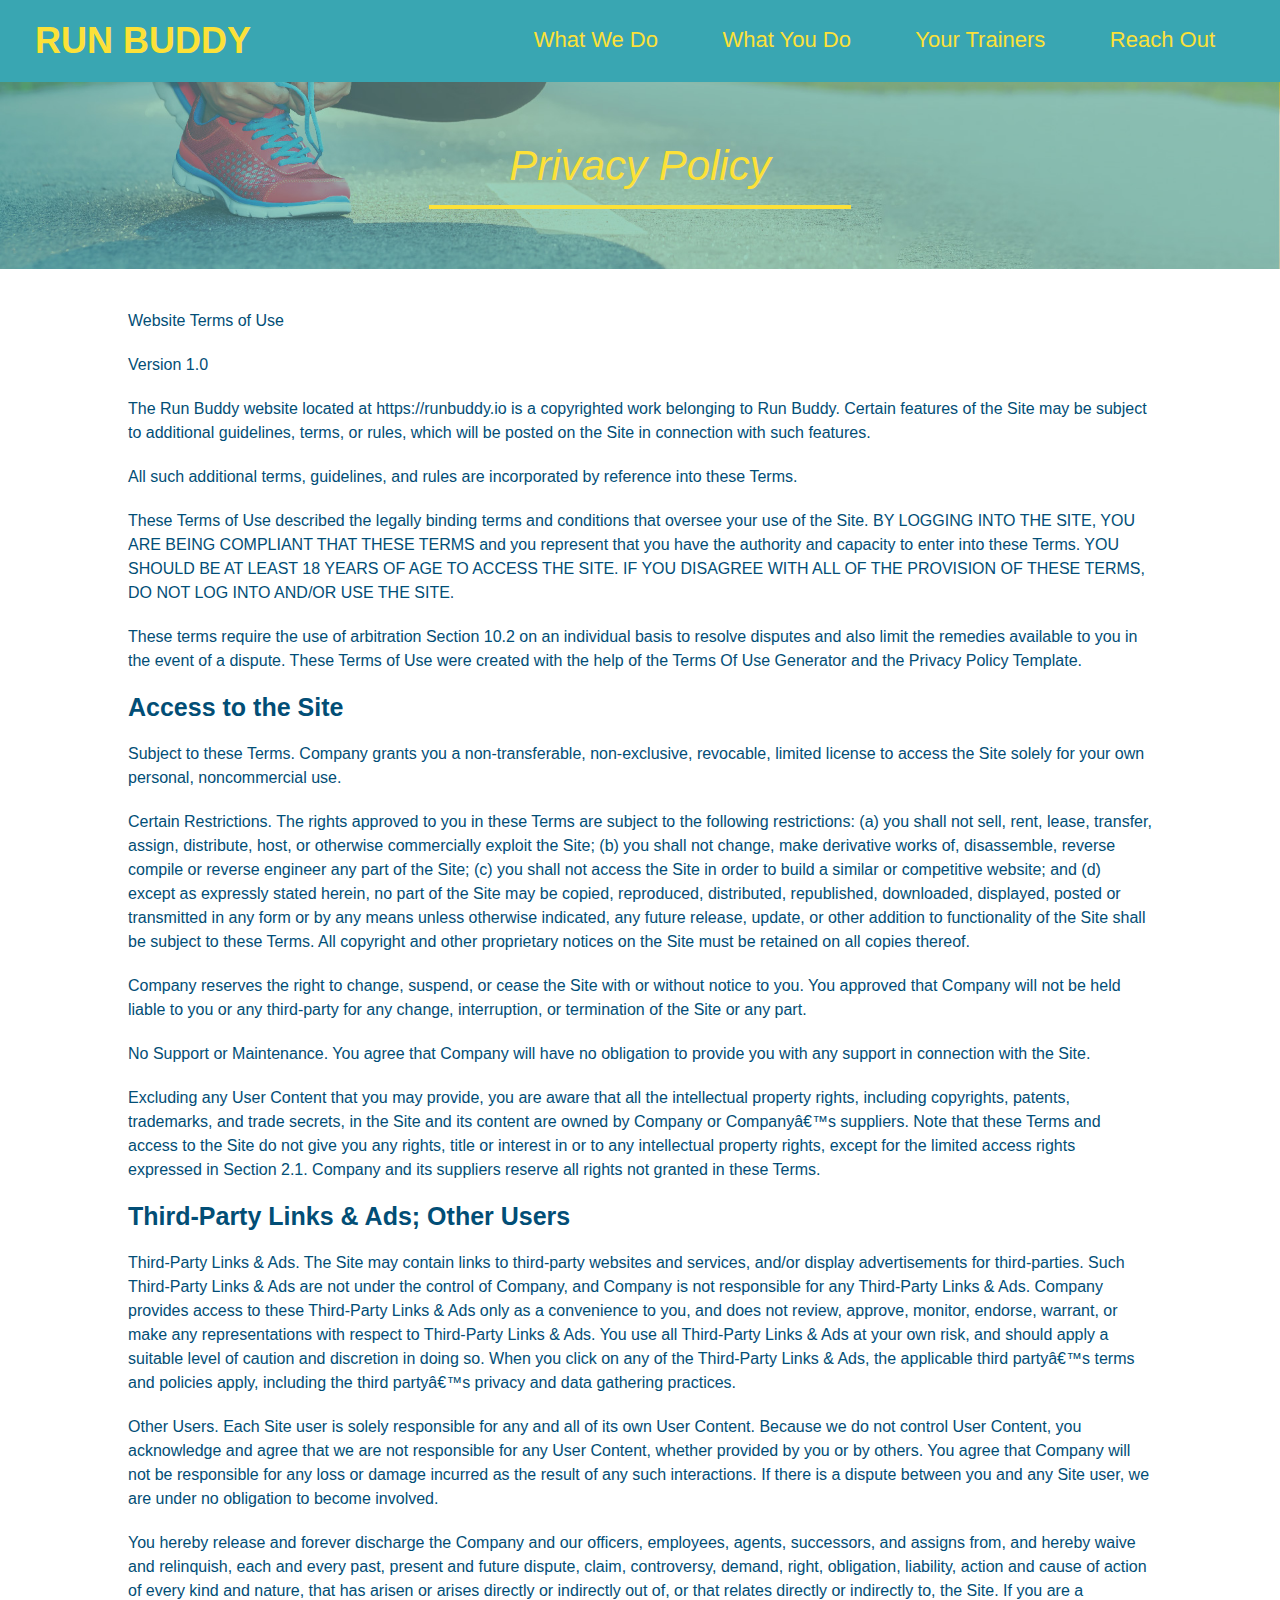
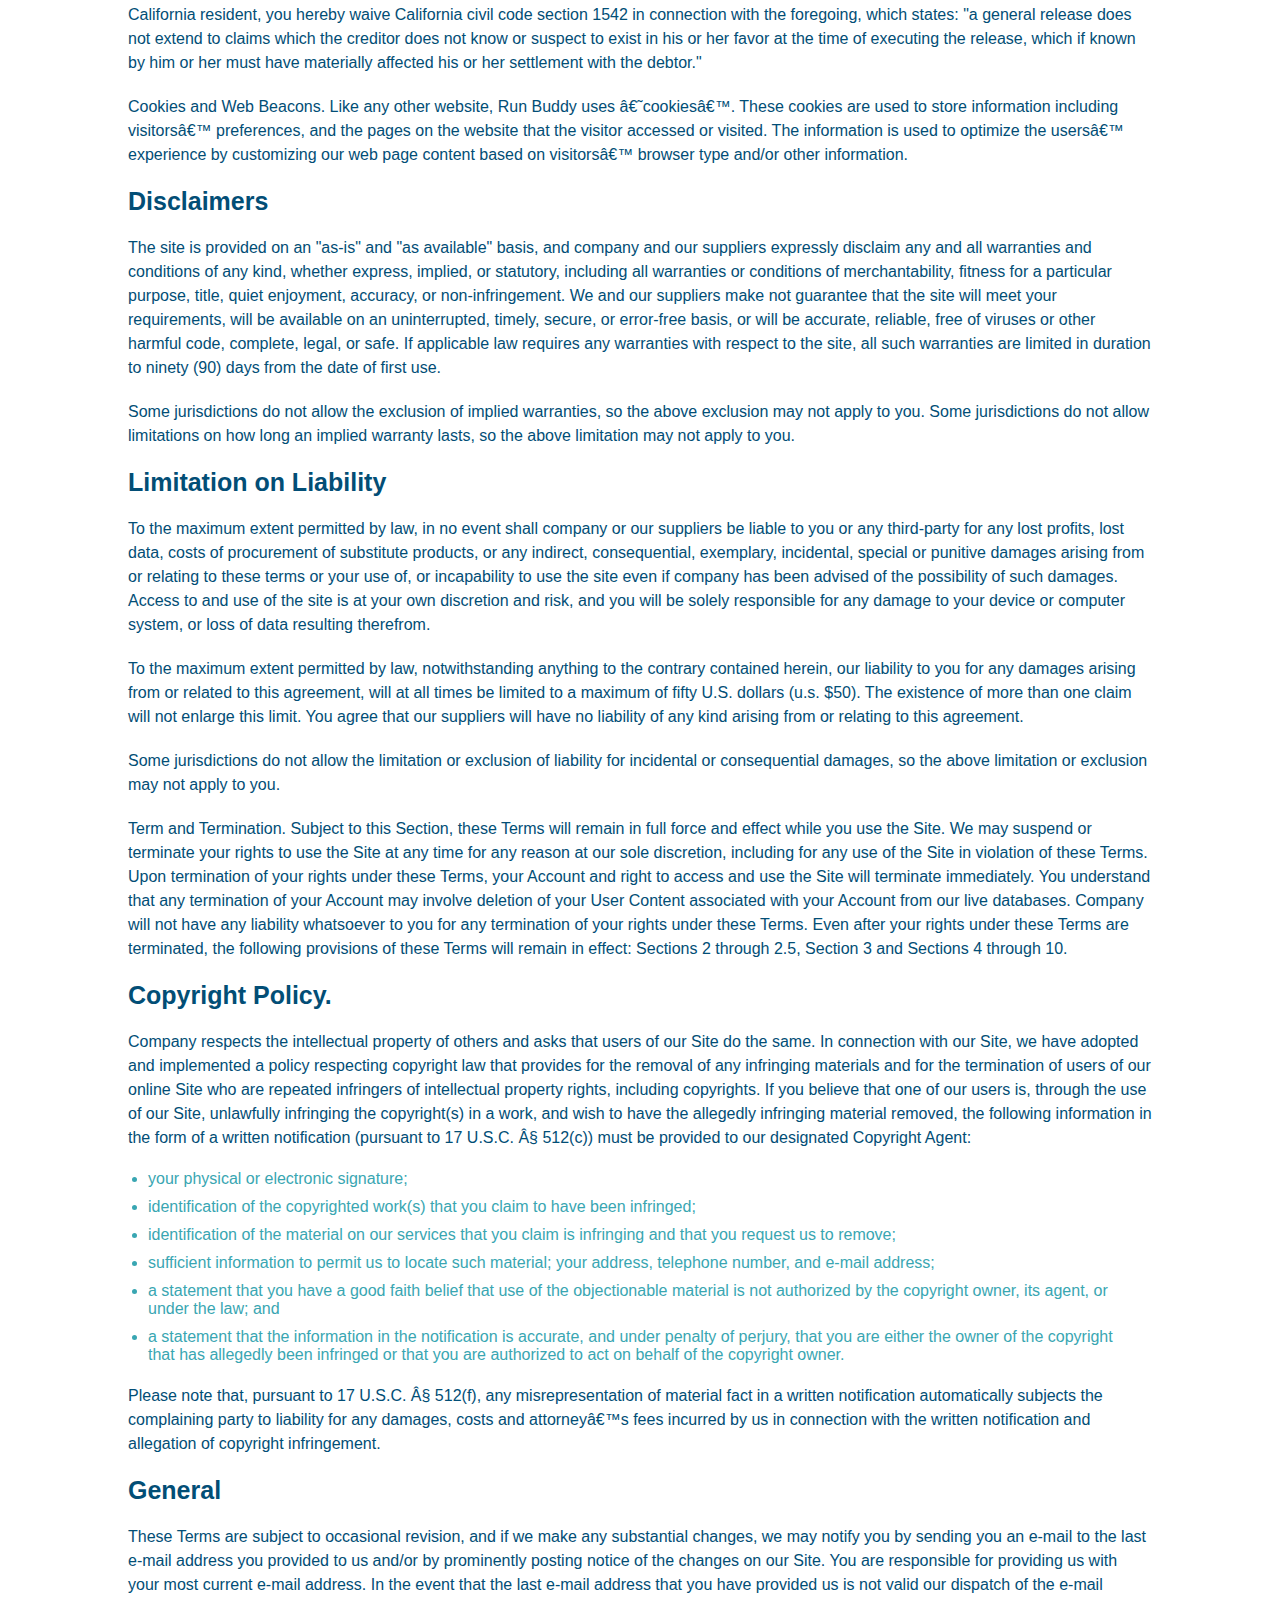
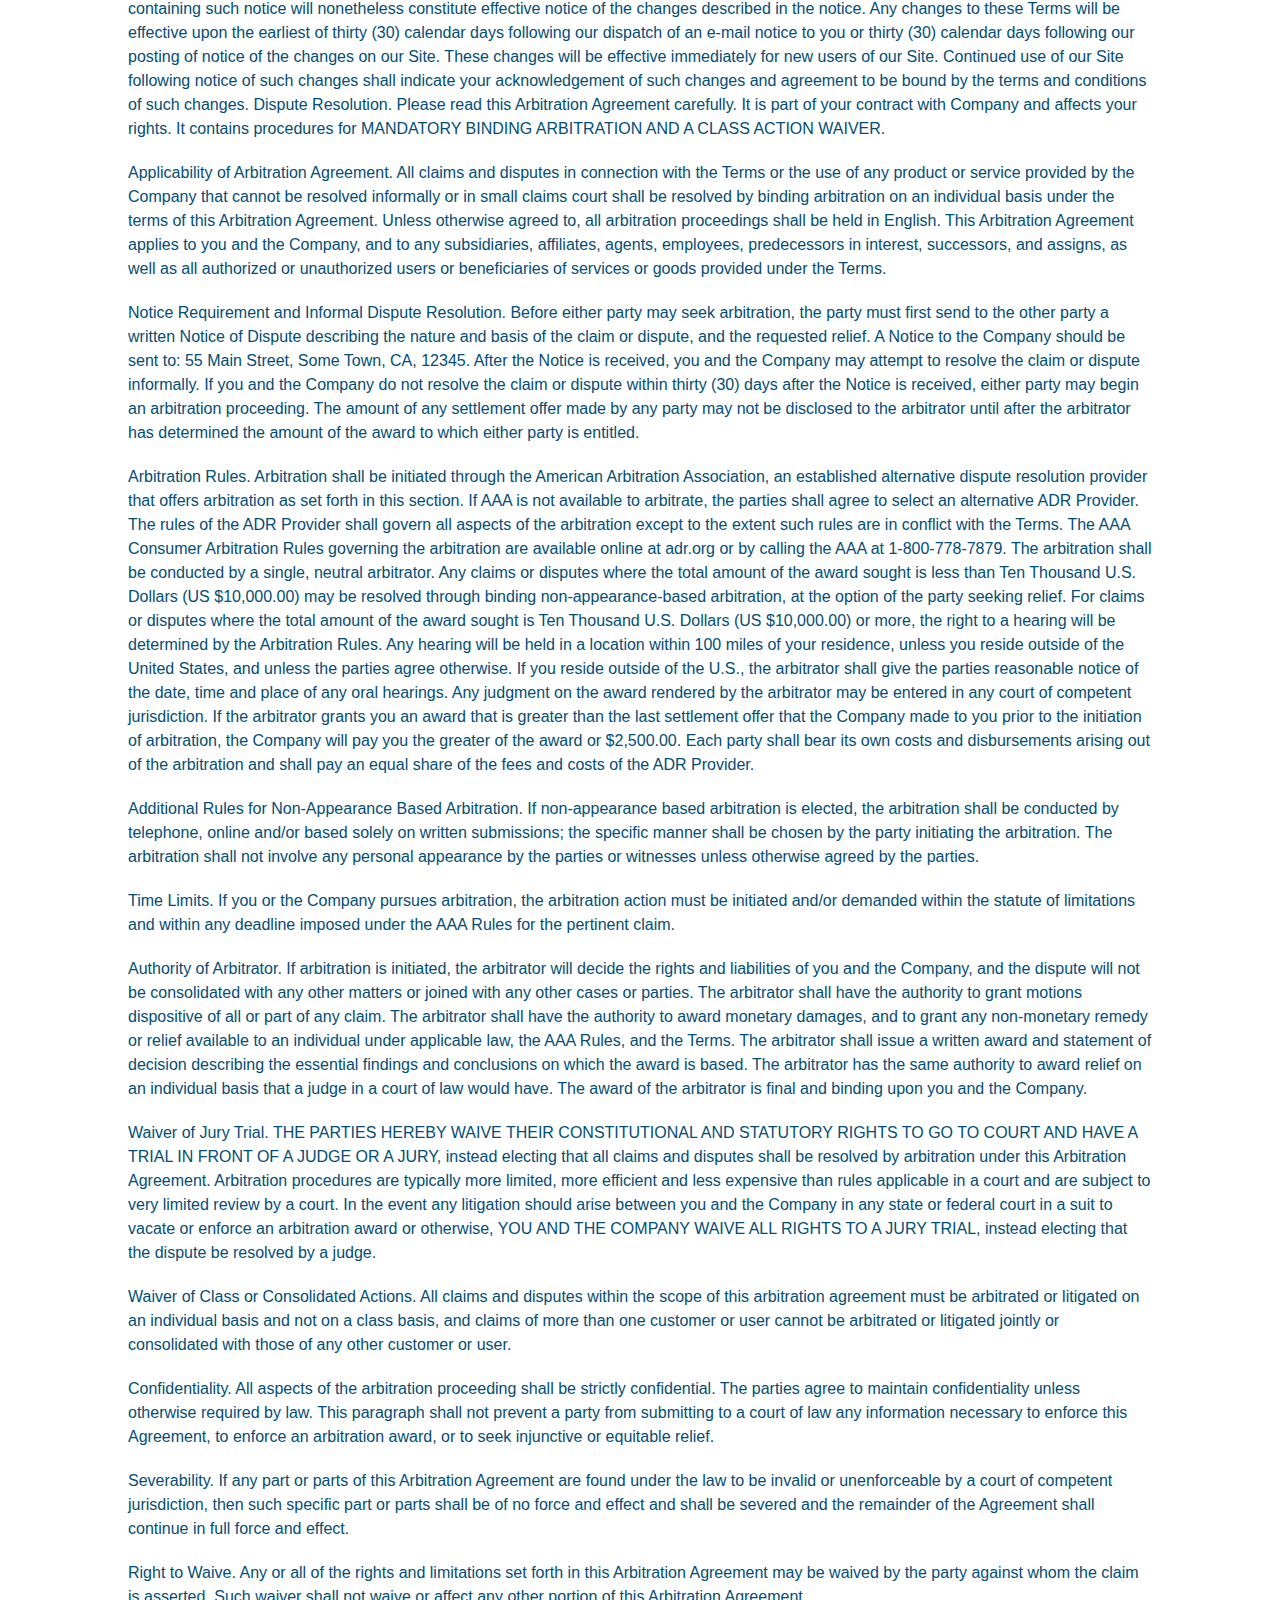
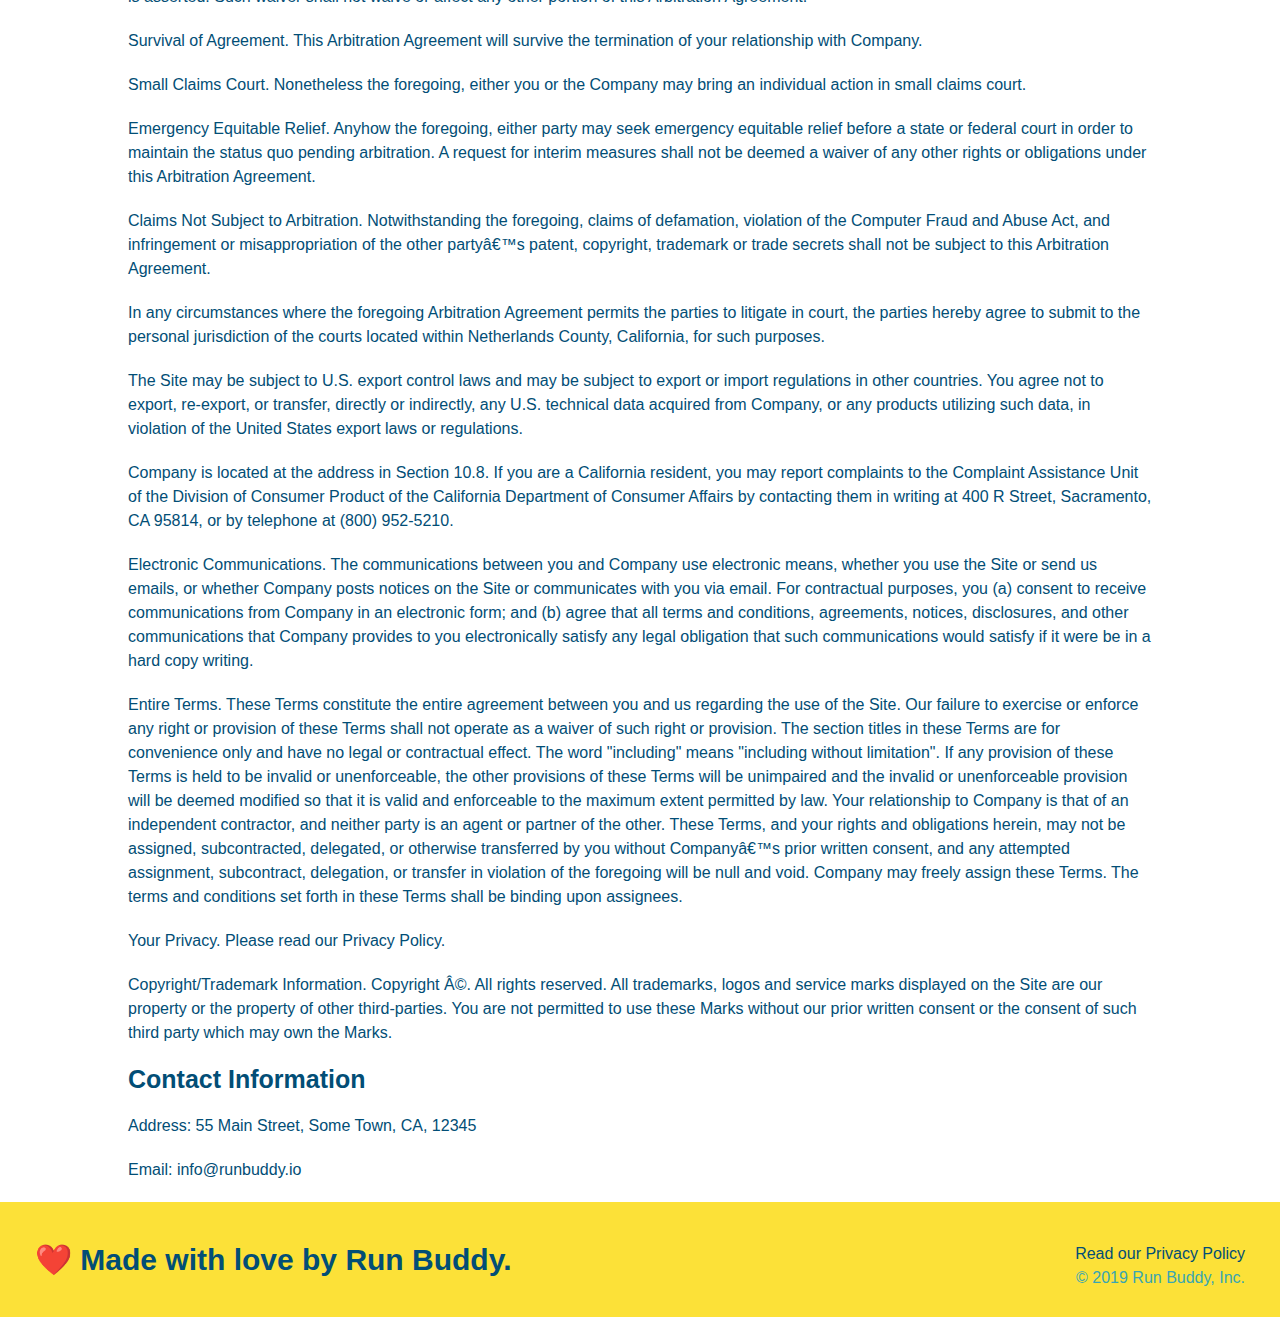
==== privacy-policy.html @ b39dfe7f "privacy policy" ====
<!DOCTYPE html>
<html lang="en">
    <head>
        <meta charset="UTF-8" />
        <title>Privacy Policy - Run Buddy</title>
        <link rel="stylesheet" href="./assets/css/style.css" />
        
        <link rel="stylesheet" href="./assets/css/secondary-styles.css" />
    </head>
    <body>
        <header>
            <h1>
                <a href="/">
                    RUN BUDDY
                </a>
            </h1>
            <nav>
                <!--Unordered list element-->
                <ul>
                    <!--List item element-->
                    <li>
                        <!-- Anchor element -->
                        <a href="./index.html#what-we-do">What We Do</a>
                    </li>
                    <li>
                        <a href="./index.html#what-you-do">What You Do</a>
                    </li>
                    <li>
                        <a href="./index.html#your-trainers">Your Trainers</a>
                    </li>
                    <li>
                        <a href="./index.html#reach-out">Reach Out</a>
                    </li>
                </ul>
            </nav>
        </header>
        
        <section class="hero">
            <h2 class="page-title">
                Privacy Policy
            </h2>
        </section>
        <article class="secondary-content">
            <p>
                Website Terms of Use
              </p>
        
              <p>
                Version 1.0
              </p>
        
              <p>
                The Run Buddy website located at https://runbuddy.io is a copyrighted work belonging to Run Buddy. Certain
                features of the Site may be subject to additional guidelines, terms, or rules, which will be posted on the Site
                in connection with such features.
              </p>
        
              <p>
                All such additional terms, guidelines, and rules are incorporated by reference into these Terms.
              </p>
        
              <p>
                These Terms of Use described the legally binding terms and conditions that oversee your use of the Site. BY
                LOGGING INTO THE SITE, YOU ARE BEING COMPLIANT THAT THESE TERMS and you represent that you have the authority
                and capacity to enter into these Terms. YOU SHOULD BE AT LEAST 18 YEARS OF AGE TO ACCESS THE SITE. IF YOU
                DISAGREE WITH ALL OF THE PROVISION OF THESE TERMS, DO NOT LOG INTO AND/OR USE THE SITE.
              </p>
        
              <p>
                These terms require the use of arbitration Section 10.2 on an individual basis to resolve disputes and also
                limit the remedies available to you in the event of a dispute. These Terms of Use were created with the help of
                the Terms Of Use Generator and the Privacy Policy Template.
              </p>
        
              <h3>
                Access to the Site
              </h3>
        
              <p>
                Subject to these Terms. Company grants you a non-transferable, non-exclusive, revocable, limited license to
                access the Site solely for your own personal, noncommercial use.
              </p>
        
              <p>
                Certain Restrictions. The rights approved to you in these Terms are subject to the following restrictions: (a)
                you shall not sell, rent, lease, transfer, assign, distribute, host, or otherwise commercially exploit the Site;
                (b) you shall not change, make derivative works of, disassemble, reverse compile or reverse engineer any part of
                the Site; (c) you shall not access the Site in order to build a similar or competitive website; and (d) except
                as expressly stated herein, no part of the Site may be copied, reproduced, distributed, republished, downloaded,
                displayed, posted or transmitted in any form or by any means unless otherwise indicated, any future release,
                update, or other addition to functionality of the Site shall be subject to these Terms. All copyright and other
                proprietary notices on the Site must be retained on all copies thereof.
              </p>
        
              <p>
                Company reserves the right to change, suspend, or cease the Site with or without notice to you. You approved
                that Company will not be held liable to you or any third-party for any change, interruption, or termination of
                the Site or any part.
              </p>
        
              <p>
                No Support or Maintenance. You agree that Company will have no obligation to provide you with any support in
                connection with the Site.
              </p>
        
              <p>
                Excluding any User Content that you may provide, you are aware that all the intellectual property rights,
                including copyrights, patents, trademarks, and trade secrets, in the Site and its content are owned by Company
                or Companyâ€™s suppliers. Note that these Terms and access to the Site do not give you any rights, title or
                interest in or to any intellectual property rights, except for the limited access rights expressed in Section
                2.1. Company and its suppliers reserve all rights not granted in these Terms.
              </p>
        
              <h3>
                Third-Party Links & Ads; Other Users
              </h3>
        
              <p>
                Third-Party Links & Ads. The Site may contain links to third-party websites and services, and/or display
                advertisements for third-parties. Such Third-Party Links & Ads are not under the control of Company, and Company
                is not responsible for any Third-Party Links & Ads. Company provides access to these Third-Party Links & Ads
                only as a convenience to you, and does not review, approve, monitor, endorse, warrant, or make any
                representations with respect to Third-Party Links & Ads. You use all Third-Party Links & Ads at your own risk,
                and should apply a suitable level of caution and discretion in doing so. When you click on any of the
                Third-Party Links & Ads, the applicable third partyâ€™s terms and policies apply, including the third partyâ€™s
                privacy and data gathering practices.
              </p>
        
              <p>
                Other Users. Each Site user is solely responsible for any and all of its own User Content. Because we do not
                control User Content, you acknowledge and agree that we are not responsible for any User Content, whether
                provided by you or by others. You agree that Company will not be responsible for any loss or damage incurred as
                the result of any such interactions. If there is a dispute between you and any Site user, we are under no
                obligation to become involved.
              </p>
        
              <p>
                You hereby release and forever discharge the Company and our officers, employees, agents, successors, and
                assigns from, and hereby waive and relinquish, each and every past, present and future dispute, claim,
                controversy, demand, right, obligation, liability, action and cause of action of every kind and nature, that has
                arisen or arises directly or indirectly out of, or that relates directly or indirectly to, the Site. If you are
                a California resident, you hereby waive California civil code section 1542 in connection with the foregoing,
                which states: "a general release does not extend to claims which the creditor does not know or suspect to exist
                in his or her favor at the time of executing the release, which if known by him or her must have materially
                affected his or her settlement with the debtor."
              </p>
        
              <p>
                Cookies and Web Beacons. Like any other website, Run Buddy uses â€˜cookiesâ€™. These cookies are used to store
                information including visitorsâ€™ preferences, and the pages on the website that the visitor accessed or visited.
                The information is used to optimize the usersâ€™ experience by customizing our web page content based on visitorsâ€™
                browser type and/or other information.
              </p>
        
              <h3>
                Disclaimers
              </h3>
        
              <p>
                The site is provided on an "as-is" and "as available" basis, and company and our suppliers expressly disclaim
                any and all warranties and conditions of any kind, whether express, implied, or statutory, including all
                warranties or conditions of merchantability, fitness for a particular purpose, title, quiet enjoyment, accuracy,
                or non-infringement. We and our suppliers make not guarantee that the site will meet your requirements, will be
                available on an uninterrupted, timely, secure, or error-free basis, or will be accurate, reliable, free of
                viruses or other harmful code, complete, legal, or safe. If applicable law requires any warranties with respect
                to the site, all such warranties are limited in duration to ninety (90) days from the date of first use.
              </p>
        
              <p>
                Some jurisdictions do not allow the exclusion of implied warranties, so the above exclusion may not apply to
                you. Some jurisdictions do not allow limitations on how long an implied warranty lasts, so the above limitation
                may not apply to you.
              </p>
        
              <h3>
                Limitation on Liability
              </h3>
        
              <p>
                To the maximum extent permitted by law, in no event shall company or our suppliers be liable to you or any
                third-party for any lost profits, lost data, costs of procurement of substitute products, or any indirect,
                consequential, exemplary, incidental, special or punitive damages arising from or relating to these terms or
                your use of, or incapability to use the site even if company has been advised of the possibility of such
                damages. Access to and use of the site is at your own discretion and risk, and you will be solely responsible
                for any damage to your device or computer system, or loss of data resulting therefrom.
              </p>
        
              <p>
                To the maximum extent permitted by law, notwithstanding anything to the contrary contained herein, our liability
                to you for any damages arising from or related to this agreement, will at all times be limited to a maximum of
                fifty U.S. dollars (u.s. $50). The existence of more than one claim will not enlarge this limit. You agree that
                our suppliers will have no liability of any kind arising from or relating to this agreement.
              </p>
        
              <p>
                Some jurisdictions do not allow the limitation or exclusion of liability for incidental or consequential
                damages, so the above limitation or exclusion may not apply to you.
              </p>
        
              <p>
                Term and Termination. Subject to this Section, these Terms will remain in full force and effect while you use
                the Site. We may suspend or terminate your rights to use the Site at any time for any reason at our sole
                discretion, including for any use of the Site in violation of these Terms. Upon termination of your rights under
                these Terms, your Account and right to access and use the Site will terminate immediately. You understand that
                any termination of your Account may involve deletion of your User Content associated with your Account from our
                live databases. Company will not have any liability whatsoever to you for any termination of your rights under
                these Terms. Even after your rights under these Terms are terminated, the following provisions of these Terms
                will remain in effect: Sections 2 through 2.5, Section 3 and Sections 4 through 10.
              </p>
        
              <h3>
                Copyright Policy.
              </h3>
        
              <p>
                Company respects the intellectual property of others and asks that users of our Site do the same. In connection
                with our Site, we have adopted and implemented a policy respecting copyright law that provides for the removal
                of any infringing materials and for the termination of users of our online Site who are repeated infringers of
                intellectual property rights, including copyrights. If you believe that one of our users is, through the use of
                our Site, unlawfully infringing the copyright(s) in a work, and wish to have the allegedly infringing material
                removed, the following information in the form of a written notification (pursuant to 17 U.S.C. Â§ 512(c)) must
                be provided to our designated Copyright Agent:
              </p>
        
              <ul>
                <li>
                  your physical or electronic signature;
                </li>
                <li>
                  identification of the copyrighted work(s) that you claim to have been infringed;
                </li>
                <li>
                  identification of the material on our services that you claim is infringing and that you request us to remove;
                </li>
                <li>
                  sufficient information to permit us to locate such material; your address, telephone number, and e-mail
                  address;
                </li>
                <li>
                  a statement that you have a good faith belief that use of the objectionable material is not authorized by the
                  copyright owner, its agent, or under the law; and
                </li>
                <li>
                  a statement that the information in the notification is accurate, and under penalty of perjury, that you are
                  either the owner of the copyright that has allegedly been infringed or that you are authorized to act on
                  behalf of the copyright owner.
                </li>
              </ul>
        
              <p>
                Please note that, pursuant to 17 U.S.C. Â§ 512(f), any misrepresentation of material fact in a written
                notification automatically subjects the complaining party to liability for any damages, costs and attorneyâ€™s
                fees incurred by us in connection with the written notification and allegation of copyright infringement.
              </p>
        
              <h3>
                General
              </h3>
        
              <p>
                These Terms are subject to occasional revision, and if we make any substantial changes, we may notify you by
                sending you an e-mail to the last e-mail address you provided to us and/or by prominently posting notice of the
                changes on our Site. You are responsible for providing us with your most current e-mail address. In the event
                that the last e-mail address that you have provided us is not valid our dispatch of the e-mail containing such
                notice will nonetheless constitute effective notice of the changes described in the notice. Any changes to these
                Terms will be effective upon the earliest of thirty (30) calendar days following our dispatch of an e-mail
                notice to you or thirty (30) calendar days following our posting of notice of the changes on our Site. These
                changes will be effective immediately for new users of our Site. Continued use of our Site following notice of
                such changes shall indicate your acknowledgement of such changes and agreement to be bound by the terms and
                conditions of such changes. Dispute Resolution. Please read this Arbitration Agreement carefully. It is part of
                your contract with Company and affects your rights. It contains procedures for MANDATORY BINDING ARBITRATION AND
                A CLASS ACTION WAIVER.
              </p>
        
              <p>
                Applicability of Arbitration Agreement. All claims and disputes in connection with the Terms or the use of any
                product or service provided by the Company that cannot be resolved informally or in small claims court shall be
                resolved by binding arbitration on an individual basis under the terms of this Arbitration Agreement. Unless
                otherwise agreed to, all arbitration proceedings shall be held in English. This Arbitration Agreement applies to
                you and the Company, and to any subsidiaries, affiliates, agents, employees, predecessors in interest,
                successors, and assigns, as well as all authorized or unauthorized users or beneficiaries of services or goods
                provided under the Terms.
              </p>
        
              <p>
                Notice Requirement and Informal Dispute Resolution. Before either party may seek arbitration, the party must
                first send to the other party a written Notice of Dispute describing the nature and basis of the claim or
                dispute, and the requested relief. A Notice to the Company should be sent to: 55 Main Street, Some Town, CA,
                12345. After the Notice is received, you and the Company may attempt to resolve the claim or dispute informally.
                If you and the Company do not resolve the claim or dispute within thirty (30) days after the Notice is received,
                either party may begin an arbitration proceeding. The amount of any settlement offer made by any party may not
                be disclosed to the arbitrator until after the arbitrator has determined the amount of the award to which either
                party is entitled.
              </p>
        
              <p>
                Arbitration Rules. Arbitration shall be initiated through the American Arbitration Association, an established
                alternative dispute resolution provider that offers arbitration as set forth in this section. If AAA is not
                available to arbitrate, the parties shall agree to select an alternative ADR Provider. The rules of the ADR
                Provider shall govern all aspects of the arbitration except to the extent such rules are in conflict with the
                Terms. The AAA Consumer Arbitration Rules governing the arbitration are available online at adr.org or by
                calling the AAA at 1-800-778-7879. The arbitration shall be conducted by a single, neutral arbitrator. Any
                claims or disputes where the total amount of the award sought is less than Ten Thousand U.S. Dollars (US
                $10,000.00) may be resolved through binding non-appearance-based arbitration, at the option of the party seeking
                relief. For claims or disputes where the total amount of the award sought is Ten Thousand U.S. Dollars (US
                $10,000.00) or more, the right to a hearing will be determined by the Arbitration Rules. Any hearing will be
                held in a location within 100 miles of your residence, unless you reside outside of the United States, and
                unless the parties agree otherwise. If you reside outside of the U.S., the arbitrator shall give the parties
                reasonable notice of the date, time and place of any oral hearings. Any judgment on the award rendered by the
                arbitrator may be entered in any court of competent jurisdiction. If the arbitrator grants you an award that is
                greater than the last settlement offer that the Company made to you prior to the initiation of arbitration, the
                Company will pay you the greater of the award or $2,500.00. Each party shall bear its own costs and
                disbursements arising out of the arbitration and shall pay an equal share of the fees and costs of the ADR
                Provider.
              </p>
        
              <p>
                Additional Rules for Non-Appearance Based Arbitration. If non-appearance based arbitration is elected, the
                arbitration shall be conducted by telephone, online and/or based solely on written submissions; the specific
                manner shall be chosen by the party initiating the arbitration. The arbitration shall not involve any personal
                appearance by the parties or witnesses unless otherwise agreed by the parties.
              </p>
        
              <p>
                Time Limits. If you or the Company pursues arbitration, the arbitration action must be initiated and/or demanded
                within the statute of limitations and within any deadline imposed under the AAA Rules for the pertinent claim.
              </p>
        
              <p>
                Authority of Arbitrator. If arbitration is initiated, the arbitrator will decide the rights and liabilities of
                you and the Company, and the dispute will not be consolidated with any other matters or joined with any other
                cases or parties. The arbitrator shall have the authority to grant motions dispositive of all or part of any
                claim. The arbitrator shall have the authority to award monetary damages, and to grant any non-monetary remedy
                or relief available to an individual under applicable law, the AAA Rules, and the Terms. The arbitrator shall
                issue a written award and statement of decision describing the essential findings and conclusions on which the
                award is based. The arbitrator has the same authority to award relief on an individual basis that a judge in a
                court of law would have. The award of the arbitrator is final and binding upon you and the Company.
              </p>
        
              <p>
                Waiver of Jury Trial. THE PARTIES HEREBY WAIVE THEIR CONSTITUTIONAL AND STATUTORY RIGHTS TO GO TO COURT AND HAVE
                A TRIAL IN FRONT OF A JUDGE OR A JURY, instead electing that all claims and disputes shall be resolved by
                arbitration under this Arbitration Agreement. Arbitration procedures are typically more limited, more efficient
                and less expensive than rules applicable in a court and are subject to very limited review by a court. In the
                event any litigation should arise between you and the Company in any state or federal court in a suit to vacate
                or enforce an arbitration award or otherwise, YOU AND THE COMPANY WAIVE ALL RIGHTS TO A JURY TRIAL, instead
                electing that the dispute be resolved by a judge.
              </p>
        
              <p>
                Waiver of Class or Consolidated Actions. All claims and disputes within the scope of this arbitration agreement
                must be arbitrated or litigated on an individual basis and not on a class basis, and claims of more than one
                customer or user cannot be arbitrated or litigated jointly or consolidated with those of any other customer or
                user.
              </p>
        
              <p>
                Confidentiality. All aspects of the arbitration proceeding shall be strictly confidential. The parties agree to
                maintain confidentiality unless otherwise required by law. This paragraph shall not prevent a party from
                submitting to a court of law any information necessary to enforce this Agreement, to enforce an arbitration
                award, or to seek injunctive or equitable relief.
              </p>
        
              <p>
                Severability. If any part or parts of this Arbitration Agreement are found under the law to be invalid or
                unenforceable by a court of competent jurisdiction, then such specific part or parts shall be of no force and
                effect and shall be severed and the remainder of the Agreement shall continue in full force and effect.
              </p>
        
              <p>
                Right to Waive. Any or all of the rights and limitations set forth in this Arbitration Agreement may be waived
                by the party against whom the claim is asserted. Such waiver shall not waive or affect any other portion of this
                Arbitration Agreement.
              </p>
        
              <p>
                Survival of Agreement. This Arbitration Agreement will survive the termination of your relationship with
                Company.
              </p>
        
              <p>
                Small Claims Court. Nonetheless the foregoing, either you or the Company may bring an individual action in small
                claims court.
              </p>
        
              <p>
                Emergency Equitable Relief. Anyhow the foregoing, either party may seek emergency equitable relief before a
                state or federal court in order to maintain the status quo pending arbitration. A request for interim measures
                shall not be deemed a waiver of any other rights or obligations under this Arbitration Agreement.
              </p>
        
              <p>
                Claims Not Subject to Arbitration. Notwithstanding the foregoing, claims of defamation, violation of the
                Computer Fraud and Abuse Act, and infringement or misappropriation of the other partyâ€™s patent, copyright,
                trademark or trade secrets shall not be subject to this Arbitration Agreement.
              </p>
        
              <p>
                In any circumstances where the foregoing Arbitration Agreement permits the parties to litigate in court, the
                parties hereby agree to submit to the personal jurisdiction of the courts located within Netherlands County,
                California, for such purposes.
              </p>
        
              <p>
                The Site may be subject to U.S. export control laws and may be subject to export or import regulations in other
                countries. You agree not to export, re-export, or transfer, directly or indirectly, any U.S. technical data
                acquired from Company, or any products utilizing such data, in violation of the United States export laws or
                regulations.
              </p>
        
              <p>
                Company is located at the address in Section 10.8. If you are a California resident, you may report complaints
                to the Complaint Assistance Unit of the Division of Consumer Product of the California Department of Consumer
                Affairs by contacting them in writing at 400 R Street, Sacramento, CA 95814, or by telephone at (800) 952-5210.
              </p>
        
              <p>
                Electronic Communications. The communications between you and Company use electronic means, whether you use the
                Site or send us emails, or whether Company posts notices on the Site or communicates with you via email. For
                contractual purposes, you (a) consent to receive communications from Company in an electronic form; and (b)
                agree that all terms and conditions, agreements, notices, disclosures, and other communications that Company
                provides to you electronically satisfy any legal obligation that such communications would satisfy if it were be
                in a hard copy writing.
              </p>
        
              <p>
                Entire Terms. These Terms constitute the entire agreement between you and us regarding the use of the Site. Our
                failure to exercise or enforce any right or provision of these Terms shall not operate as a waiver of such right
                or provision. The section titles in these Terms are for convenience only and have no legal or contractual
                effect. The word "including" means "including without limitation". If any provision of these Terms is held to be
                invalid or unenforceable, the other provisions of these Terms will be unimpaired and the invalid or
                unenforceable provision will be deemed modified so that it is valid and enforceable to the maximum extent
                permitted by law. Your relationship to Company is that of an independent contractor, and neither party is an
                agent or partner of the other. These Terms, and your rights and obligations herein, may not be assigned,
                subcontracted, delegated, or otherwise transferred by you without Companyâ€™s prior written consent, and any
                attempted assignment, subcontract, delegation, or transfer in violation of the foregoing will be null and void.
                Company may freely assign these Terms. The terms and conditions set forth in these Terms shall be binding upon
                assignees.
              </p>
        
              <p>
                Your Privacy. Please read our Privacy Policy.
              </p>
        
              <p>
                Copyright/Trademark Information. Copyright Â©. All rights reserved. All trademarks, logos and service marks
                displayed on the Site are our property or the property of other third-parties. You are not permitted to use
                these Marks without our prior written consent or the consent of such third party which may own the Marks.
              </p>
        
              <h3>
                Contact Information
              </h3>
        
              <p>
                Address: 55 Main Street, Some Town, CA, 12345
              </p>
        
              <p>
                Email: info@runbuddy.io
              </p> 
        </article>

        <footer>
            <h2>❤️ Made with love by Run Buddy.</h2>
            <div>
                <a>Read our Privacy Policy</a><br />
                &copy; 2019 Run Buddy, Inc.
            </div>
        </footer>
    </body>
</html>
---- assets/css/style.css ----
* {
    margin: 0;
    padding: 0;
    box-sizing: border-box;
}

body {
    color: #39a6b2;
    font-family: Helvetica, Arial, sans-serif;
}
header {
    padding: 20px 35px;
    background-color: #39a6b2;
}
header h1 {
    font-weight: bold;
    font-size: 36px;
    color: #fce138;
    margin: 0;
    display: inline;
}
header a {
    text-decoration: none;
    color:#fce138;
}
header nav {
    float: right;
    margin: 7px 0;
}
header nav ul li {
    display: inline;
}
header nav ul li a {
    margin: 0 30px;
    font-weight: lighter;
    font-size: 22px;
}
footer {
    background: #fce138;
    width: 100%;
    padding: 40px 35px;
}
footer h2 {
    display: inline;
    color: #024e76;
    font-size: 30px;
    margin: 0;
}
footer div {
    float: right;
    line-height: 1.5;
    text-align: right;
}
footer a {
    color: #024e76;
}
section {
    padding: 60px;
}
/*Hero Style Start */
.hero {
    background-image: url("../images/hero-bg.jpg");
    height: 600px;
    background-size: cover;
    background-position: center;
    position: relative;
}
/*Hero Style End */
.hero-form {
    background-color: #fce138;
    padding: 20px;
    width: 500px;
    color: #024e76;
    border: solid 3px #024e76;
    position: absolute;
    bottom: 120px;
    right: 140px;
}
.hero-form h3 {
font-size: 24px;
margin: 0;
}
.hero-form p {
    margin: 5px 0 15px 0;
}
.form-input {
    border: 1px solid #024e76;
    display: block;
    padding: 7px 15px;
    font-size: 16px;
    color: #024e76;
    width: 100%;
    margin-bottom: 15px;
}
.hero-form label {
    margin: 0 5px;
}
.hero-form button {
    background-color: #024e76;
    color: #fce138;
    border: none;
    padding: 10px 20px;
    font-size: 16px;
}
.intro {
    text-align: center;
}
.intro p {
    line-height: 1.7;
    color: #39a6b2;
    width: 80%;
    font-size: 20px;
    margin: 0 auto;
}
.steps {
    text-align: center;
    background: #fce138;
}
.section-title {
    font-size: 55px;
    color: #024e76;
    margin-bottom: 35px;
    padding: 0 100px 20px 100px;
    display: inline-block;
    border-bottom: 3px solid;  
}
.primary-border {
    border-color: #fce138;
}
.secondary-border {
    border-color: #39a6b2;
}
.steps div {
    margin-bottom: 80px;
}
.steps img {
    width: 15%;
    margin: 10px 0;
}
.steps h3 {
    color: #024e76;
    font-size: 46px;
    margin-top: 10px;
}
.steps p {
    color: #39a6b2;
    font-size: 23px;
}
.steps span {
    font-size: 38px;
}
.trainers {
    text-align: center;
}
.trainer {
    width: 900px;
    margin: 0 auto 30px auto;
    background: #024e76;
    color: #fce138;
    overflow: auto;
}
.trainer img {
    width: 35%;
    float: left;
}
.trainer-bio {
    padding: 35px;
    float: left;
    width: 65%;
}
.text-left {
    text-align: left;
}
.text-right {
    text-align: right;
}
.trainer-bio h3 {
    font-size: 32px;
    margin-bottom: 8px;
}
.trainer-bio h4 {
    font-weight: lighter;
    font-size: 26px;
    margin-bottom: 25px;
}
.trainer-bio p {
    font-size: 17px;
    line-height: 1.3;
}
.contact {
    background-color: #024e76;
    text-align: center;
    overflow: auto;
}
.contact h2 {
    color: #fce138;
}
.contact-info iframe {
   width: 400px;
   height: 400px;
}
.contact-info div {
    display: inline-block;
    width: 410px;
    vertical-align: top;
    text-align: left;
    margin: 30px 0 0 60px;
    color: white;
}
.contact-info h3 {
    color: #fce138;
    font-size: 32px;
}

.contact-info p, .contact-info address {
    margin: 20px 0;
    line-height: 1.5;
    font-size: 20px;
    font-style: normal;
}
.contact-info a {
    color: #fce138;
}
---- assets/css/secondary-styles.css ----
.hero {
    background-position: bottom;
    height: auto;
    text-align: center;
    margin-bottom: 40px;
  }
.page-title {
      color: #fce138;
      display: inline-block;
      border-bottom: 4px solid #fce138;
      padding: 0 80px 15px 80px;
      font-weight: normal;
      font-style: italic;
      font-size: 42px;
  }
.secondary-content {
      width: 80%;
      margin: 0 auto ;
      color: #024e76;
  }
.secondary-content h3 {
      font-size: 25px;
      margin: 20px 0 20px 0;
  }
.secondary-content p {
      font-size: 16px;
      line-height: 1.5;
      margin: 20px 0; 
  }
.secondary-content ul {
    margin: 15px 20px;
}
.secondary-content li {
    color: #39a6b2;
    margin: 10px 0;
}
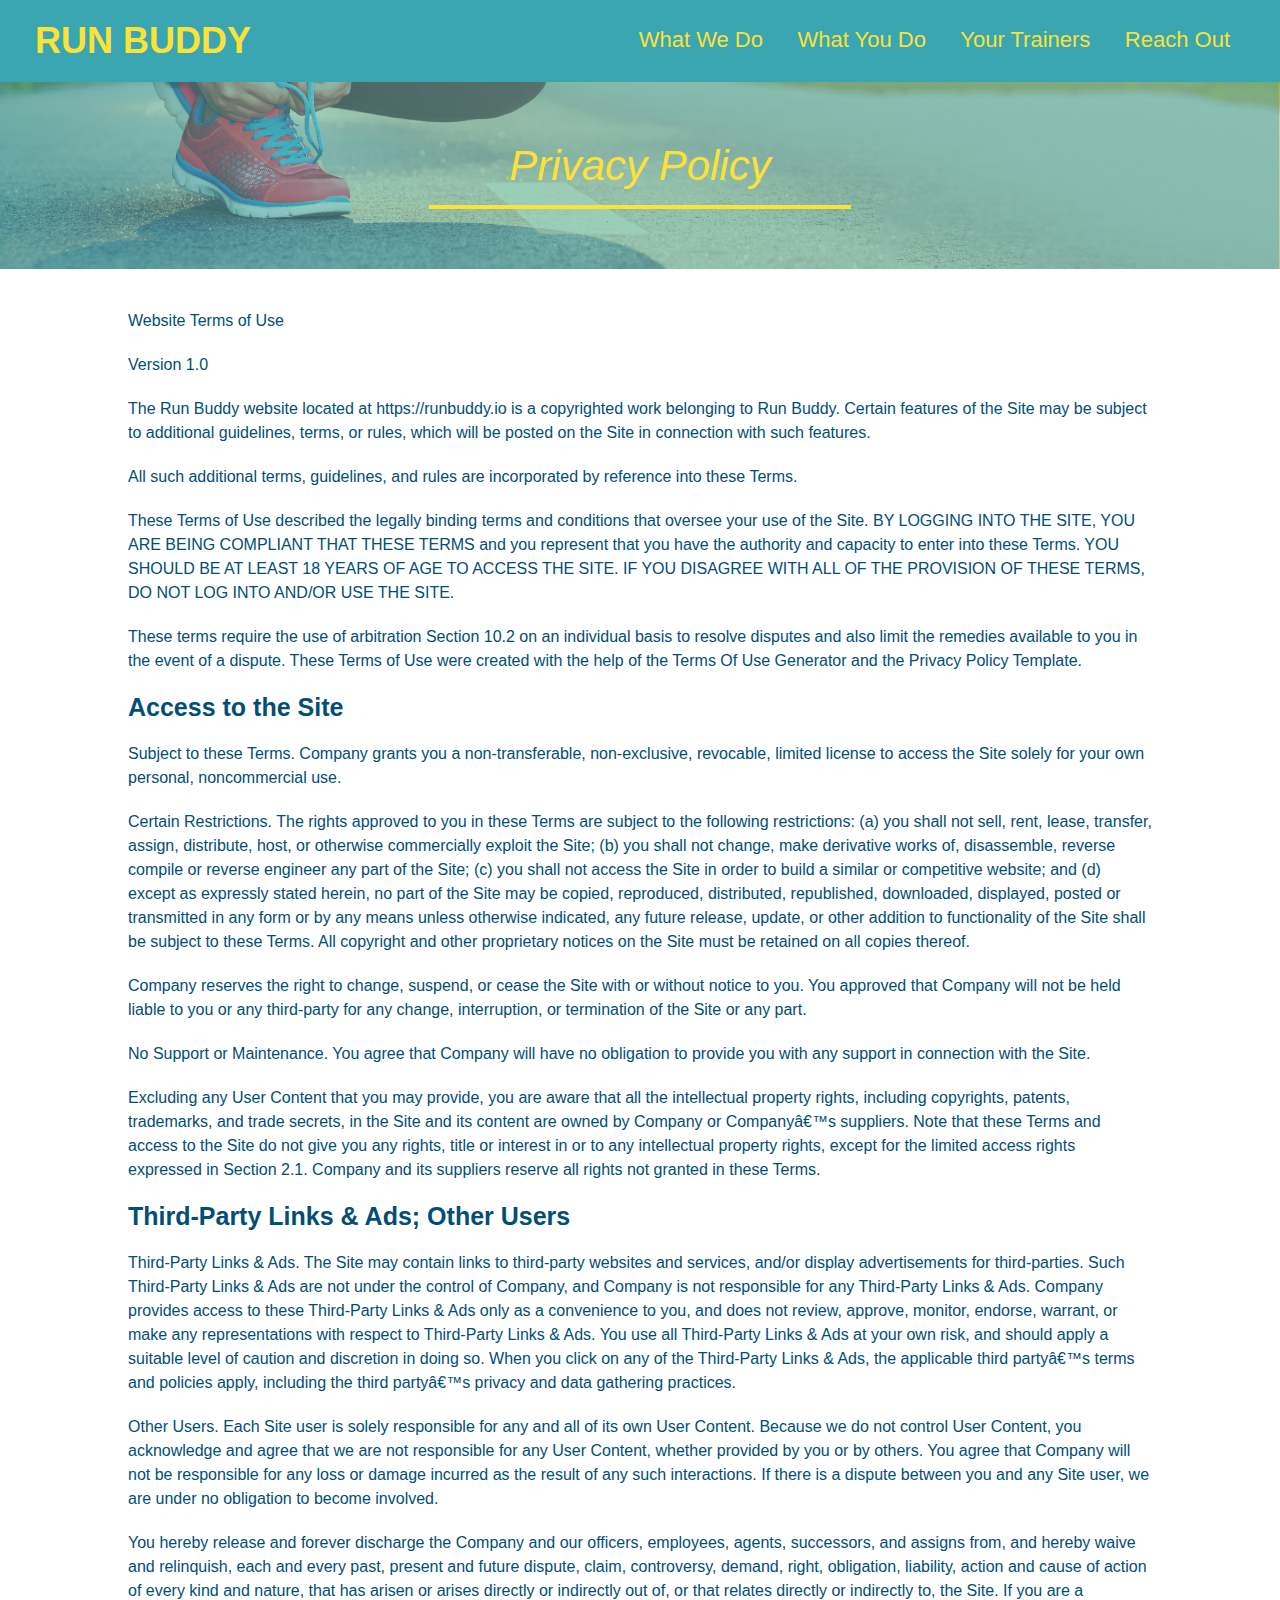
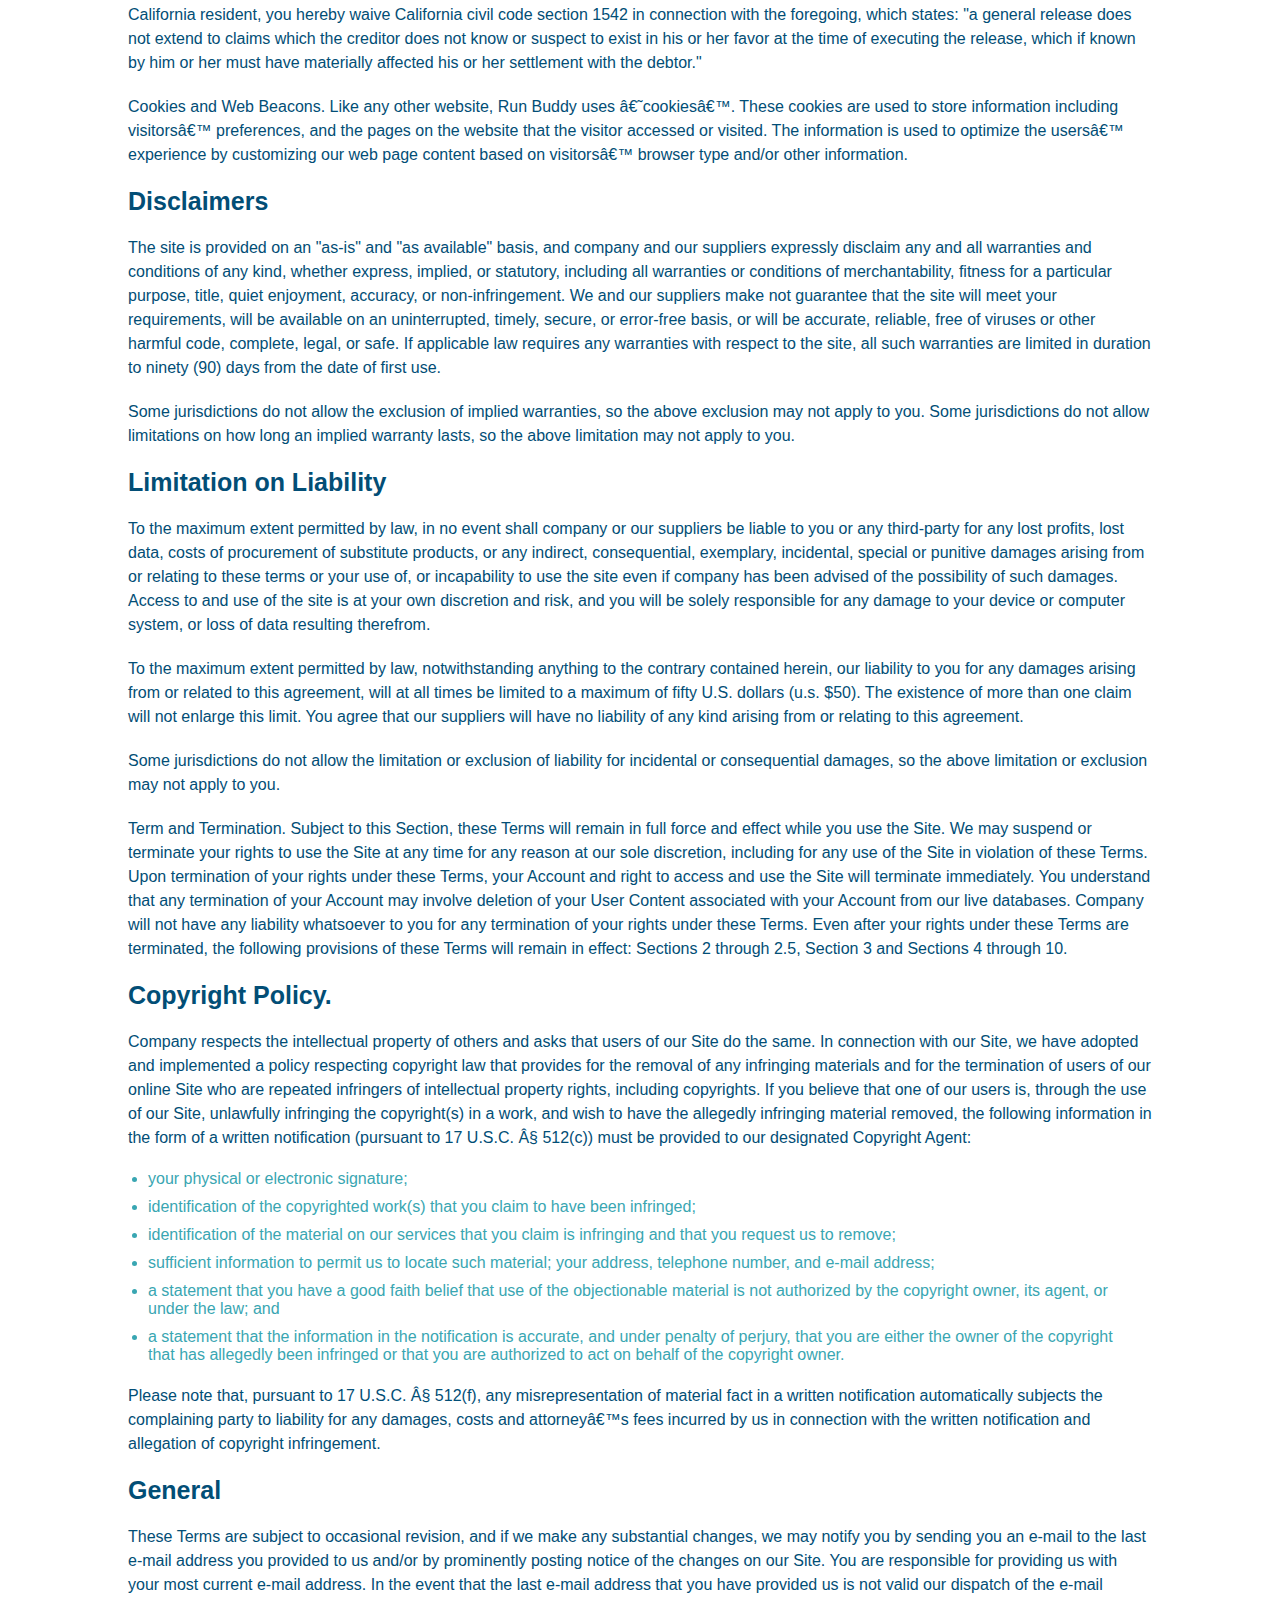
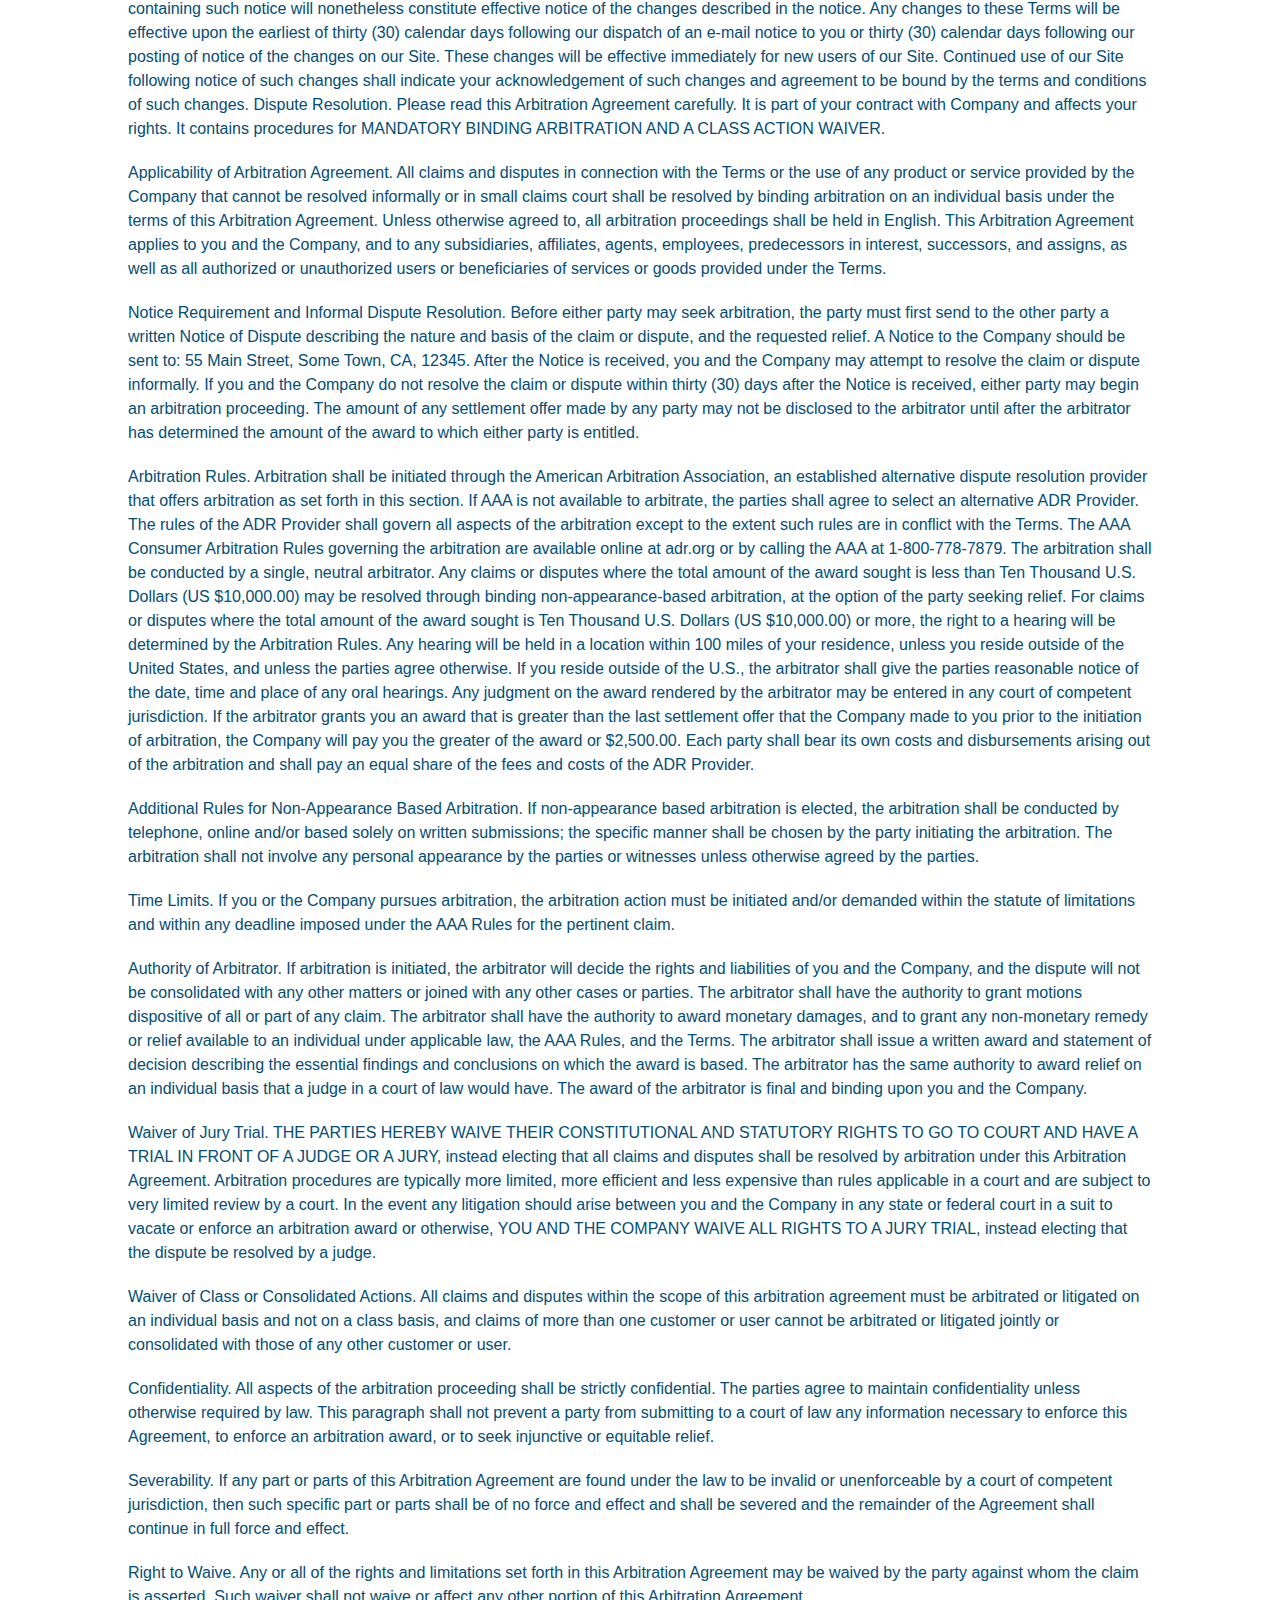
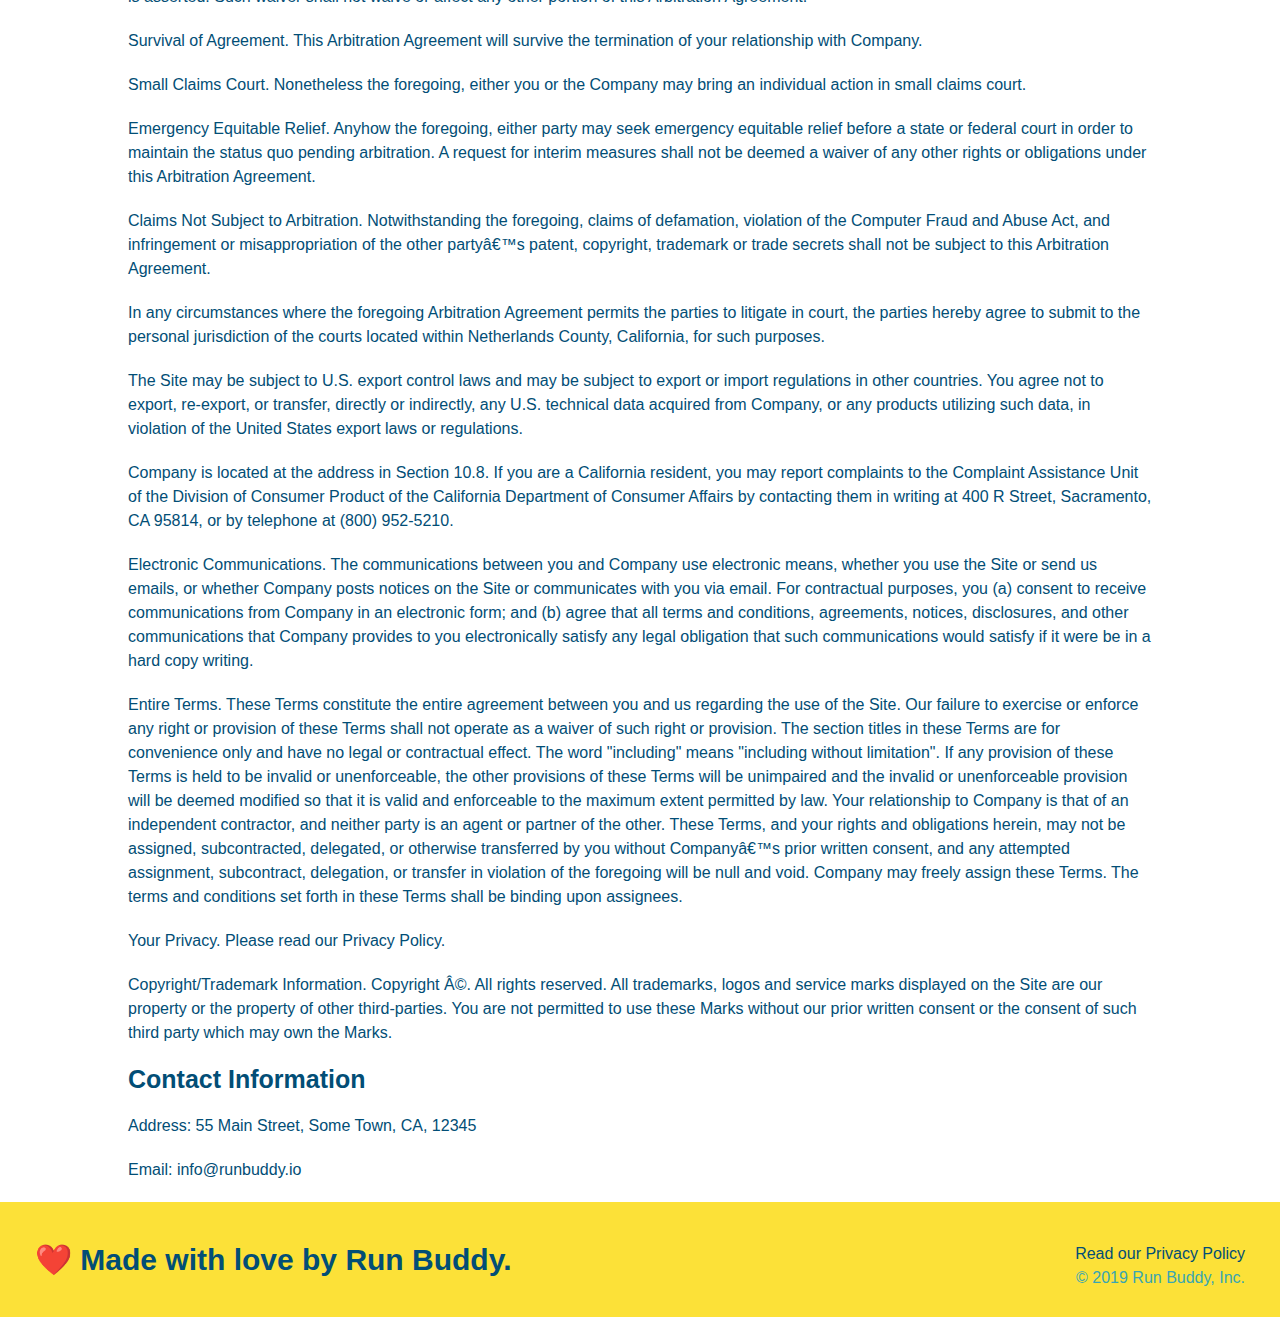
==== commit ef9a0a3f: "add flexbox to header" ====
--- a/privacy-policy.html
+++ b/privacy-policy.html
@@ -6,6 +6,7 @@
         <link rel="stylesheet" href="./assets/css/style.css" />
         
         <link rel="stylesheet" href="./assets/css/secondary-styles.css" />
+        <meta name="viewport" content="width=device-width, initial-scale=1.0" />
     </head>
     <body>
         <header>
--- a/assets/css/style.css
+++ b/assets/css/style.css
@@ -11,27 +11,28 @@
 header {
     padding: 20px 35px;
     background-color: #39a6b2;
+    display: flex;
+    justify-content: space-between;
+    flex-wrap: wrap;
 }
 header h1 {
     font-weight: bold;
     font-size: 36px;
     color: #fce138;
     margin: 0;
-    display: inline;
 }
 header a {
     text-decoration: none;
     color:#fce138;
 }
 header nav {
-    float: right;
     margin: 7px 0;
 }
 header nav ul li {
     display: inline;
 }
 header nav ul li a {
-    margin: 0 30px;
+    padding: 10px 15px;
     font-weight: lighter;
     font-size: 22px;
 }
@@ -64,6 +65,7 @@
     background-size: cover;
     background-position: center;
     position: relative;
+    align-items: flex-start;
 }
 /*Hero Style End */
 .hero-form {
@@ -117,7 +119,7 @@
     background: #fce138;
 }
 .section-title {
-    font-size: 55px;
+    font-size: 48px;
     color: #024e76;
     margin-bottom: 35px;
     padding: 0 100px 20px 100px;
